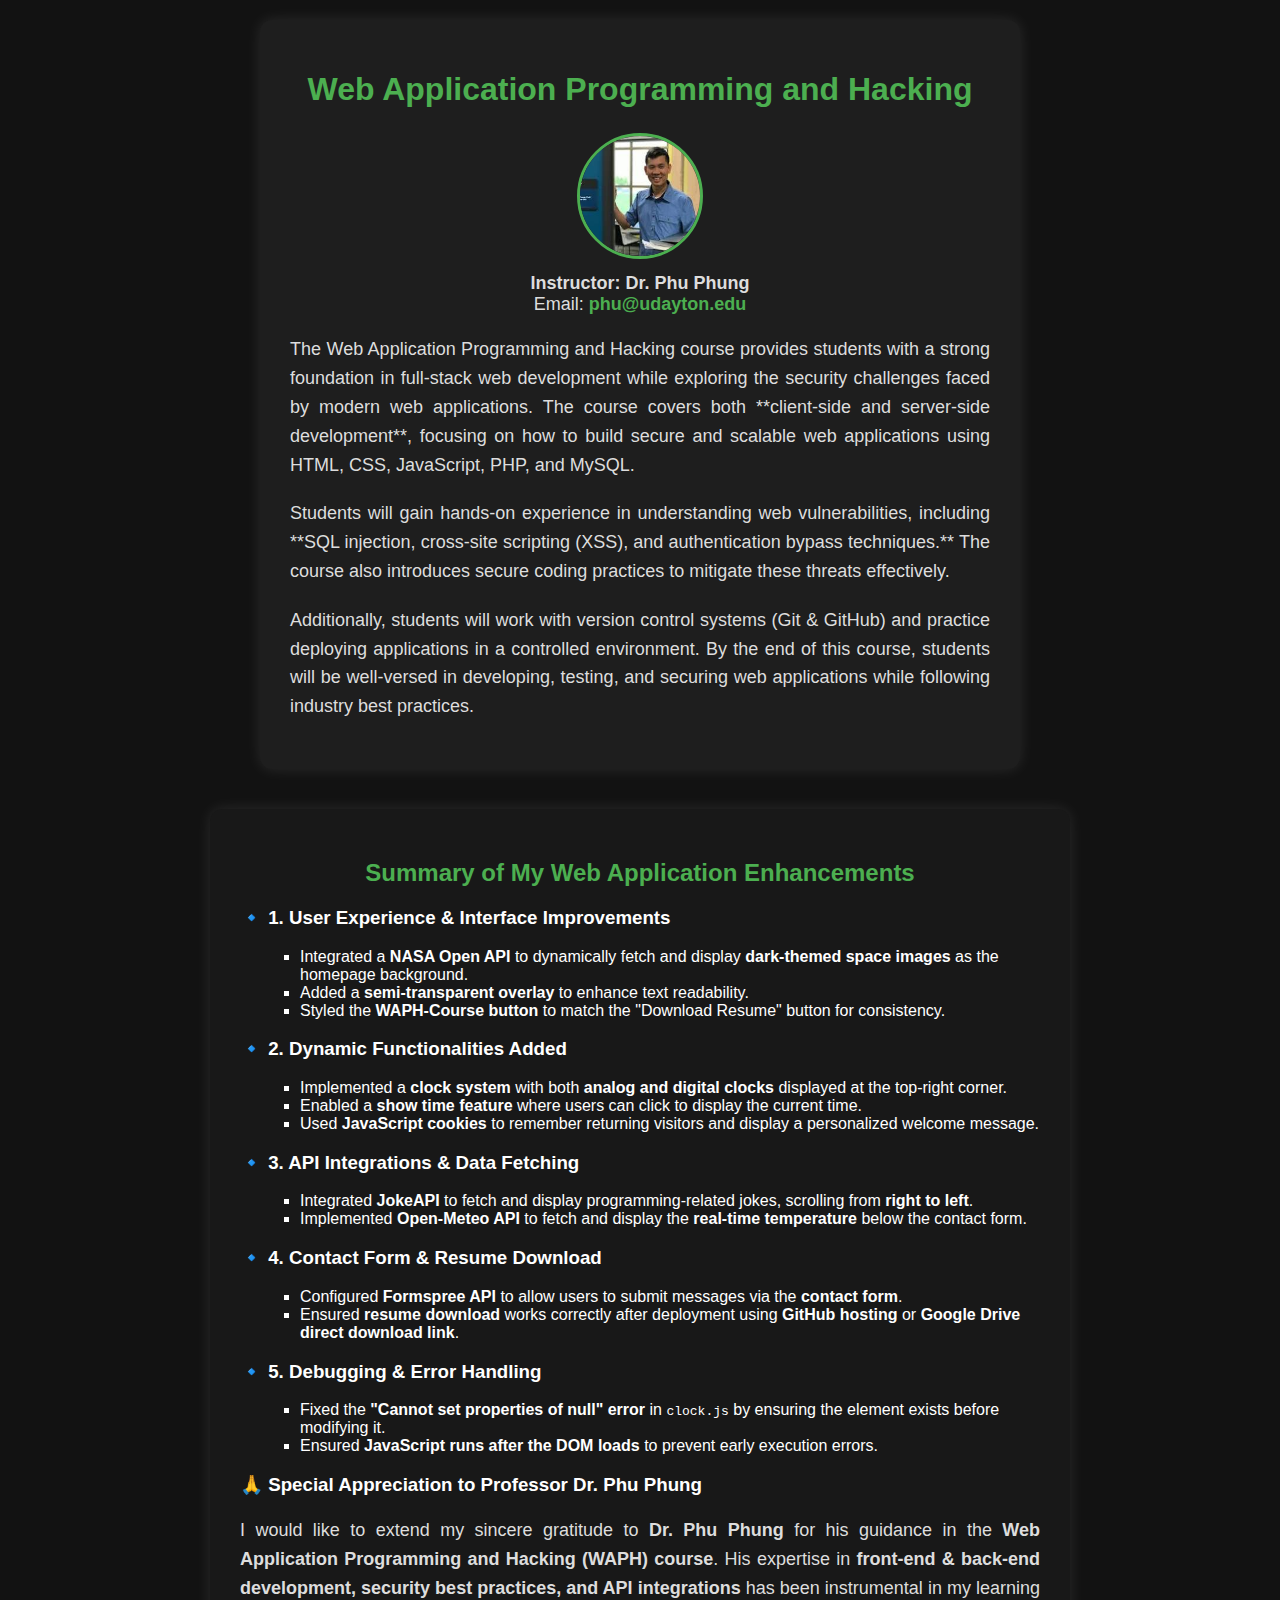
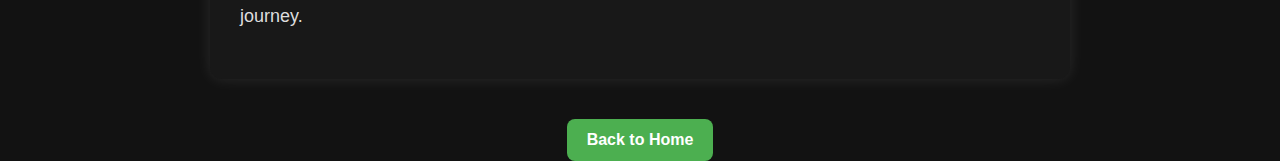
==== course.html @ 2d208ad0 "debug" ====
<!DOCTYPE html>
<html lang="en">

<head>
    <meta charset="UTF-8">
    <title>Web Application Programming and Hacking</title>

    <!-- External CSS -->
    <link rel="stylesheet" href="https://udayton-cloud.bitbucket.io/style1.css">

    <style>
        /* Dark Mode Styling */
        body {
            font-family: Arial, sans-serif;
            background-color: #121212;
            color: #ffffff;
            margin: 0;
            padding: 0;
            display: flex;
            justify-content: center;
            align-items: center;
            height: auto;
            flex-direction: column;
        }

        .container {
            max-width: 700px;
            background: #1e1e1e;
            padding: 30px;
            border-radius: 12px;
            box-shadow: 0px 0px 15px rgba(255, 255, 255, 0.1);
            text-align: center;
            margin: 20px;
        }

        h1 {
            color: #4CAF50;
            font-size: 32px;
            margin-bottom: 10px;
        }

        .professor-image {
            width: 120px;
            height: 120px;
            border-radius: 50%;
            margin-top: 15px;
            border: 3px solid #4CAF50;
        }

        .professor-info {
            font-size: 18px;
            color: #ddd;
            margin-top: 10px;
        }

        .professor-email a {
            color: #4CAF50;
            text-decoration: none;
            font-weight: bold;
        }

        .professor-email a:hover {
            color: #37a662;
        }

        p {
            font-size: 18px;
            line-height: 1.6;
            color: #ddd;
            margin-top: 20px;
            text-align: justify;
        }

        .button {
            display: inline-block;
            background-color: #4CAF50;
            color: white;
            padding: 12px 20px;
            text-decoration: none;
            border-radius: 8px;
            margin-top: 20px;
            font-size: 16px;
            font-weight: bold;
        }

        .button:hover {
            background-color: #37a662;
        }

        /* Summary Section */
        .summary-container {
            max-width: 800px;
            background: #181818;
            padding: 30px;
            border-radius: 12px;
            box-shadow: 0px 0px 15px rgba(255, 255, 255, 0.1);
            text-align: left;
            margin: 20px;
        }

        .summary-container h2 {
            color: #4CAF50;
            text-align: center;
        }

        .summary-container ul {
            list-style-type: square;
            margin-left: 20px;
        }
    </style>
</head>

<body>
    <div class="container">
        <h1>Web Application Programming and Hacking</h1>

        <!-- Professor's Headshot -->
        <img src="images/prof2.jpeg" 
             alt="Professor Headshot" class="professor-image">

        <!-- Professor's Name and Email -->
        <div class="professor-info">
            <strong>Instructor: Dr. Phu Phung</strong><br>
            <span class="professor-email">
                Email: <a href="mailto:phu@udayton.edu">phu@udayton.edu</a>
            </span>
        </div>

        <p>
            The Web Application Programming and Hacking course provides students with a strong foundation in full-stack web development
            while exploring the security challenges faced by modern web applications. The course covers both **client-side and server-side development**, 
            focusing on how to build secure and scalable web applications using HTML, CSS, JavaScript, PHP, and MySQL.
        </p>

        <p>
            Students will gain hands-on experience in understanding web vulnerabilities, including **SQL injection, cross-site scripting (XSS), and authentication bypass techniques.**
            The course also introduces secure coding practices to mitigate these threats effectively.
        </p>

        <p>
            Additionally, students will work with version control systems (Git & GitHub) and practice deploying 
            applications in a controlled environment. By the end of this course, students will be well-versed in developing, testing, and securing web applications 
            while following industry best practices.
        </p>

        
        
    </div>

    <!-- Summary of Enhancements -->
    <div class="summary-container">
        <h2>Summary of My Web Application Enhancements</h2>

        <h3>🔹 1. User Experience & Interface Improvements</h3>
        <ul>
            <li>Integrated a <strong>NASA Open API</strong> to dynamically fetch and display <strong>dark-themed space images</strong> as the homepage background.</li>
            <li>Added a <strong>semi-transparent overlay</strong> to enhance text readability.</li>
            <li>Styled the <strong>WAPH-Course button</strong> to match the "Download Resume" button for consistency.</li>
        </ul>

        <h3>🔹 2. Dynamic Functionalities Added</h3>
        <ul>
            <li>Implemented a <strong>clock system</strong> with both <strong>analog and digital clocks</strong> displayed at the top-right corner.</li>
            <li>Enabled a <strong>show time feature</strong> where users can click to display the current time.</li>
            <li>Used <strong>JavaScript cookies</strong> to remember returning visitors and display a personalized welcome message.</li>
        </ul>

        <h3>🔹 3. API Integrations & Data Fetching</h3>
        <ul>
            <li>Integrated <strong>JokeAPI</strong> to fetch and display programming-related jokes, scrolling from <strong>right to left</strong>.</li>
            <li>Implemented <strong>Open-Meteo API</strong> to fetch and display the <strong>real-time temperature</strong> below the contact form.</li>
        </ul>

        <h3>🔹 4. Contact Form & Resume Download</h3>
        <ul>
            <li>Configured <strong>Formspree API</strong> to allow users to submit messages via the <strong>contact form</strong>.</li>
            <li>Ensured <strong>resume download</strong> works correctly after deployment using <strong>GitHub hosting</strong> or <strong>Google Drive direct download link</strong>.</li>
        </ul>

        <h3>🔹 5. Debugging & Error Handling</h3>
        <ul>
            <li>Fixed the <strong>"Cannot set properties of null" error</strong> in <code>clock.js</code> by ensuring the element exists before modifying it.</li>
            <li>Ensured <strong>JavaScript runs after the DOM loads</strong> to prevent early execution errors.</li>
        </ul>

        <h3>🙏 Special Appreciation to Professor Dr. Phu Phung</h3>
        <p>
            I would like to extend my sincere gratitude to <strong>Dr. Phu Phung</strong> for his guidance in the <strong>Web Application Programming and Hacking (WAPH) course</strong>.
            His expertise in <strong>front-end & back-end development, security best practices, and API integrations</strong> has been instrumental in my learning journey.
        </p>
    </div>


    <a href="portfolio.html" class="button">Back to Home</a>
</body>

</html>
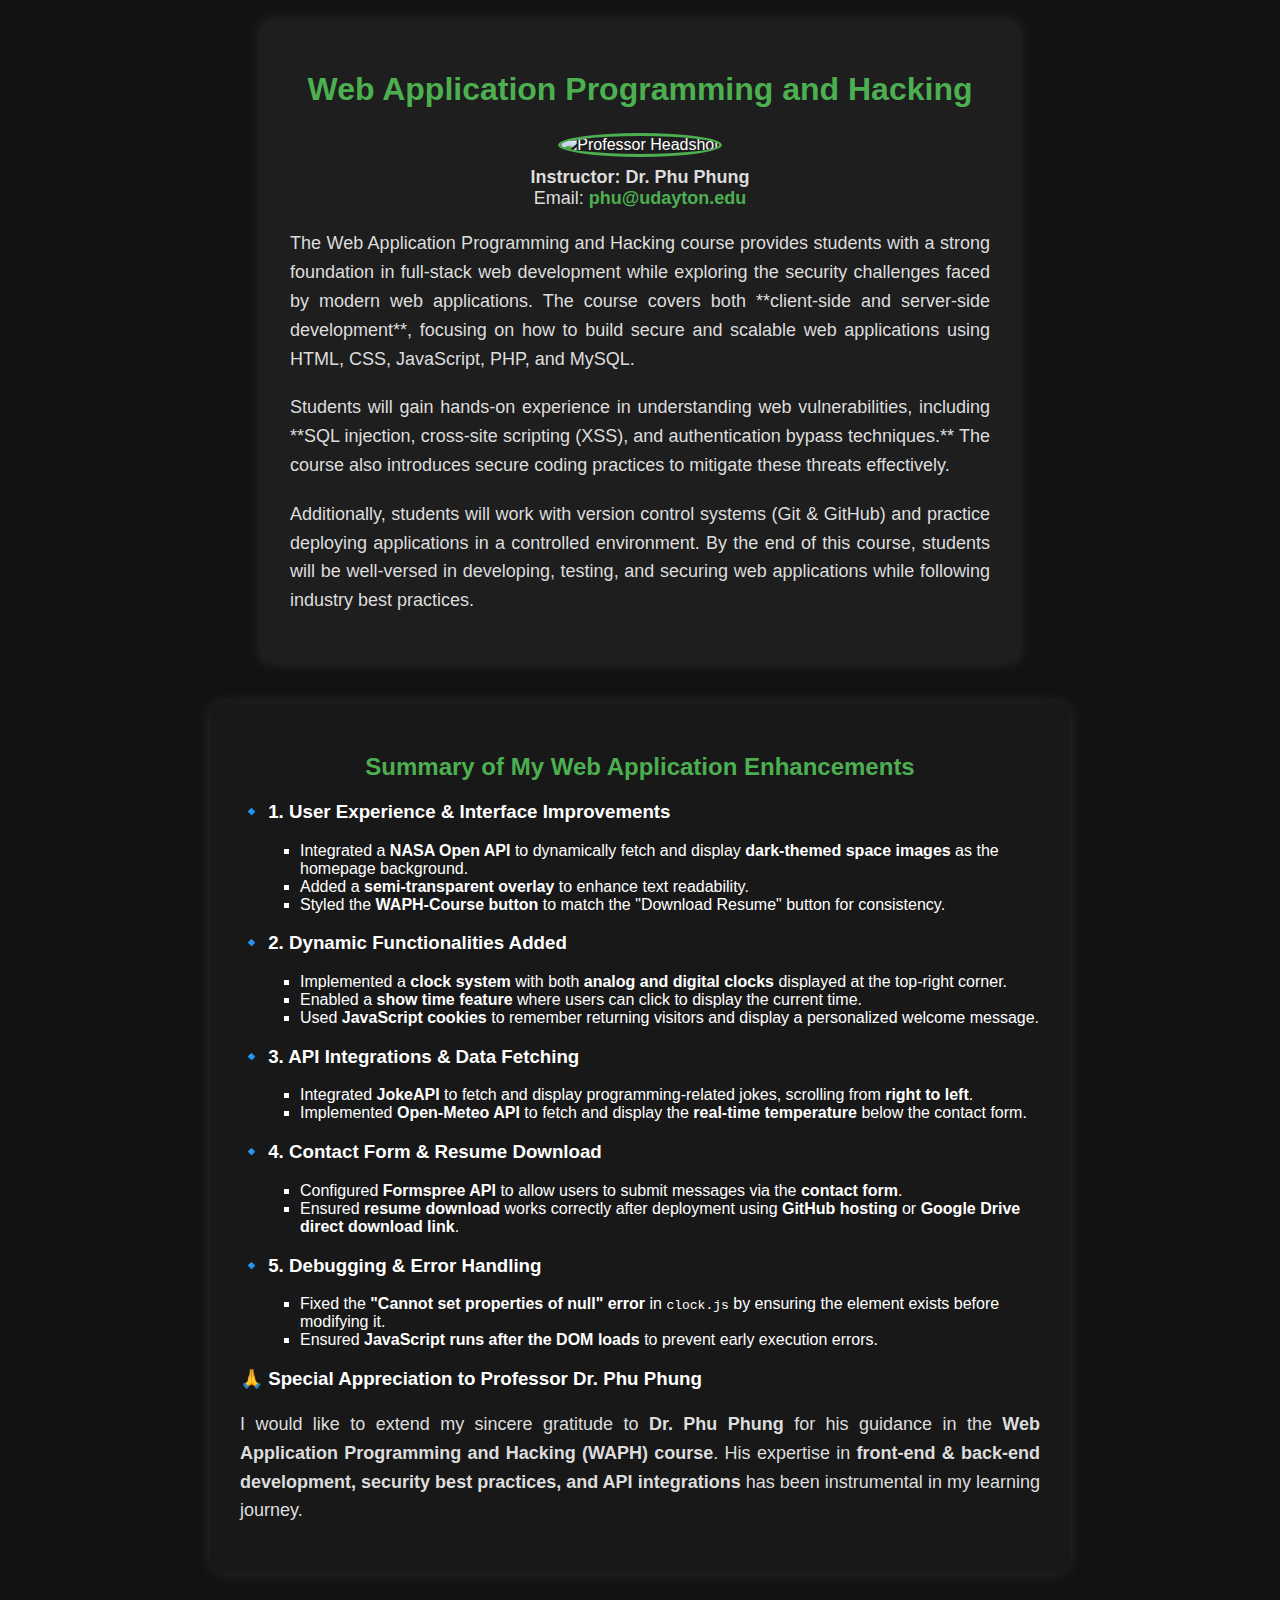
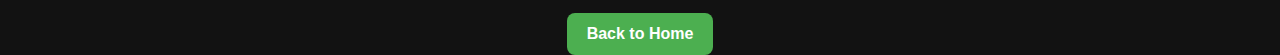
==== commit d3e1c16b: "debug" ====
--- a/course.html
+++ b/course.html
@@ -115,7 +115,7 @@
         <h1>Web Application Programming and Hacking</h1>
 
         <!-- Professor's Headshot -->
-        <img src="images/prof2.jpeg" 
+        <img src="uppi07/dommarajuu1.github-io/images/prof2.jpeg" 
              alt="Professor Headshot" class="professor-image">
 
         <!-- Professor's Name and Email -->
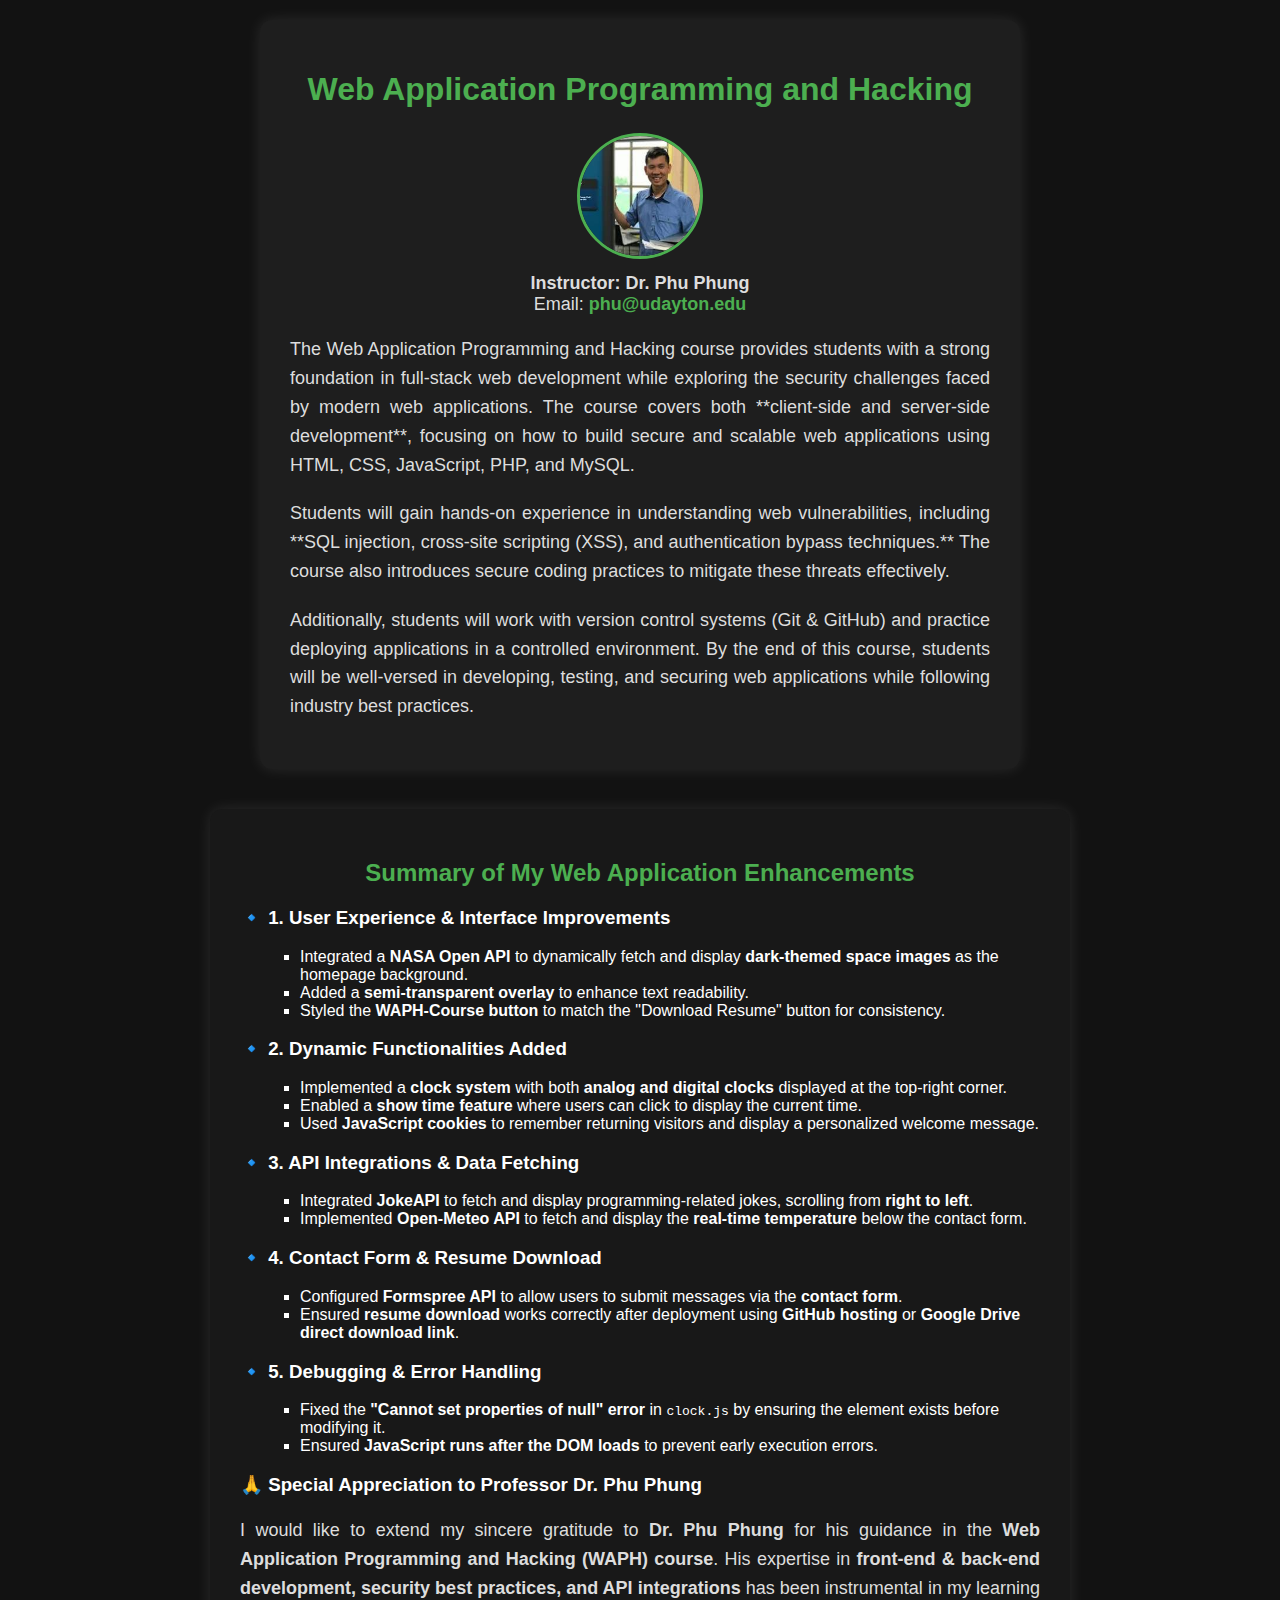
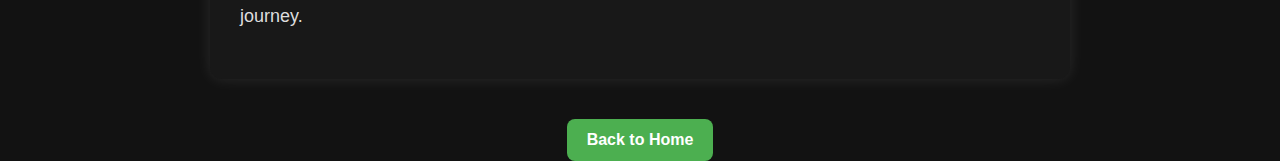
==== commit ff7b5e09: "fixing" ====
--- a/course.html
+++ b/course.html
@@ -115,7 +115,7 @@
         <h1>Web Application Programming and Hacking</h1>
 
         <!-- Professor's Headshot -->
-        <img src="uppi07/dommarajuu1.github-io/images/prof2.jpeg" 
+        <img src="images/prof2.jpeg" 
              alt="Professor Headshot" class="professor-image">
 
         <!-- Professor's Name and Email -->
@@ -191,7 +191,7 @@
     </div>
 
 
-    <a href="portfolio.html" class="button">Back to Home</a>
+    <a href="index.html" class="button">Back to Home</a>
 </body>
 
 </html>
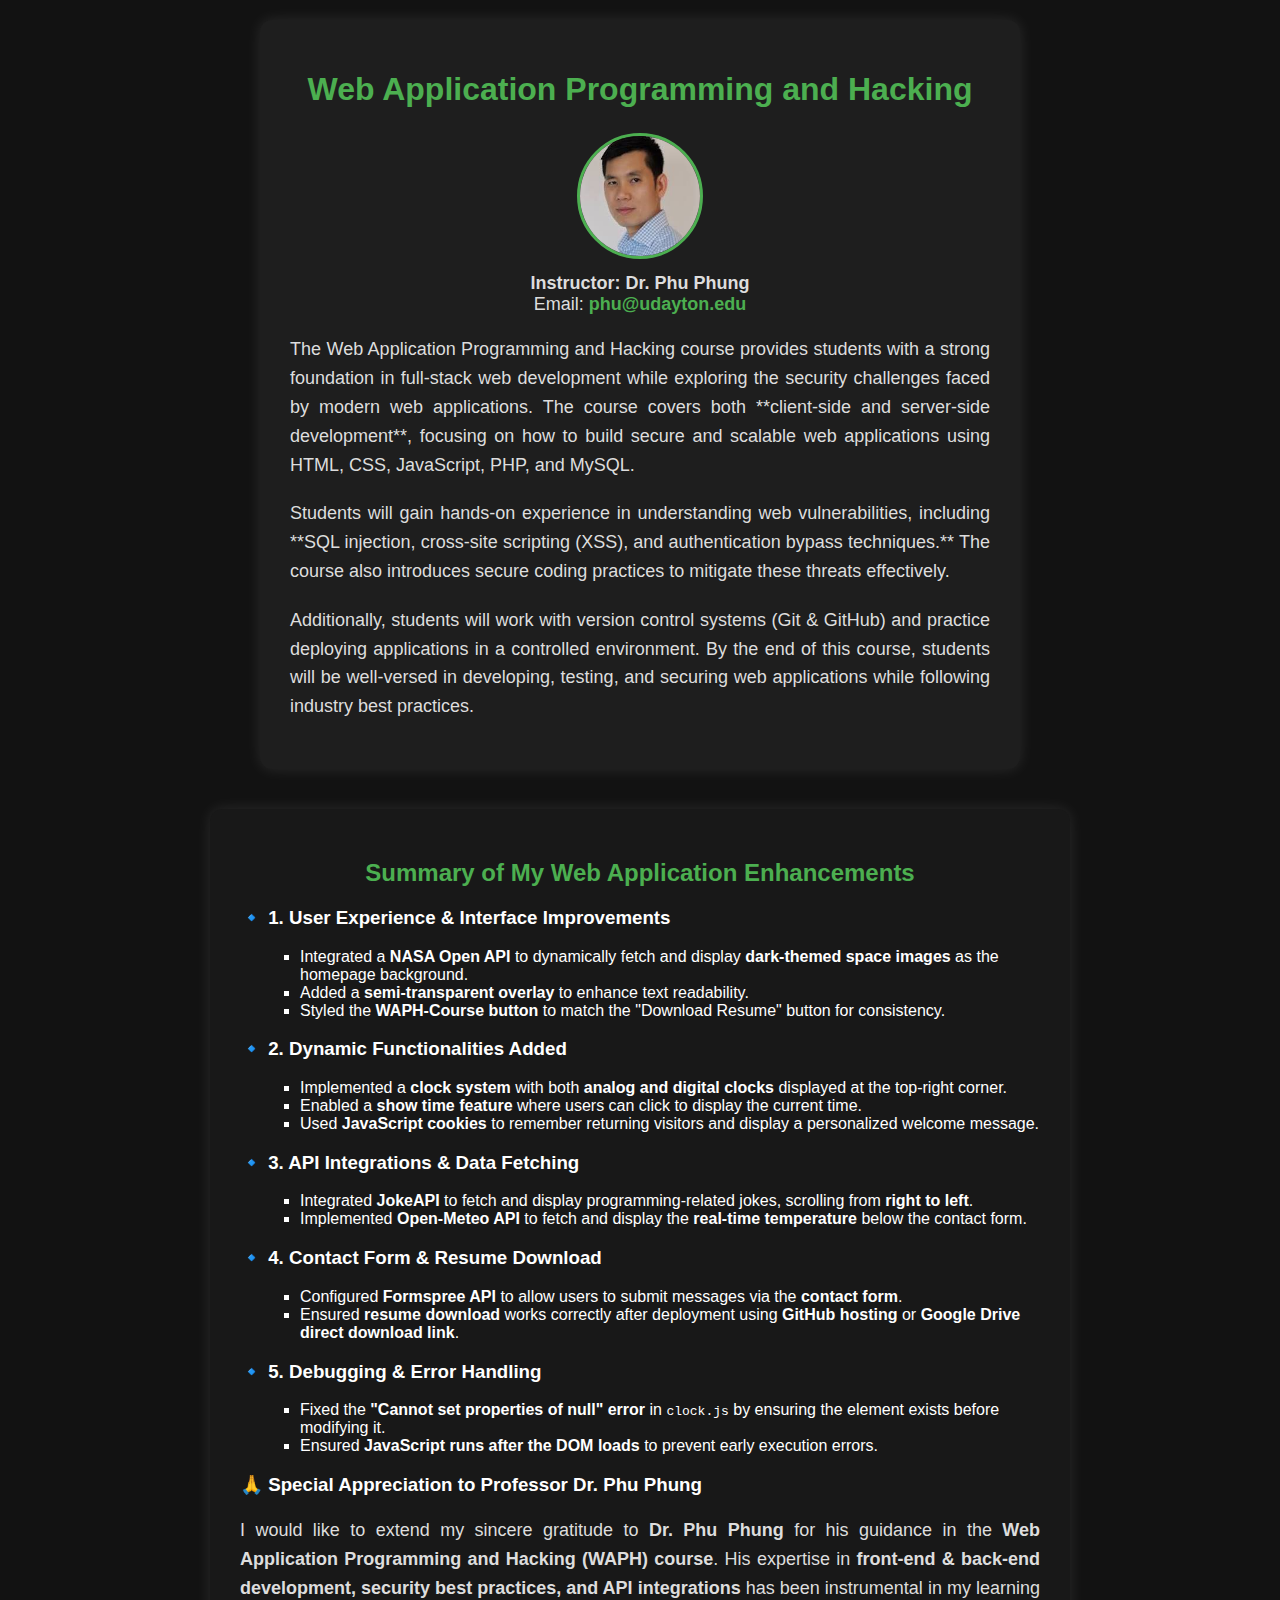
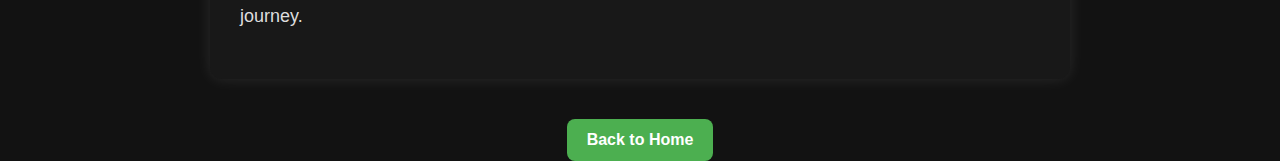
==== commit e1515cd5: "fixing" ====
--- a/course.html
+++ b/course.html
@@ -115,7 +115,7 @@
         <h1>Web Application Programming and Hacking</h1>
 
         <!-- Professor's Headshot -->
-        <img src="images/prof2.jpeg" 
+        <img src="images/professor.jpeg" 
              alt="Professor Headshot" class="professor-image">
 
         <!-- Professor's Name and Email -->
